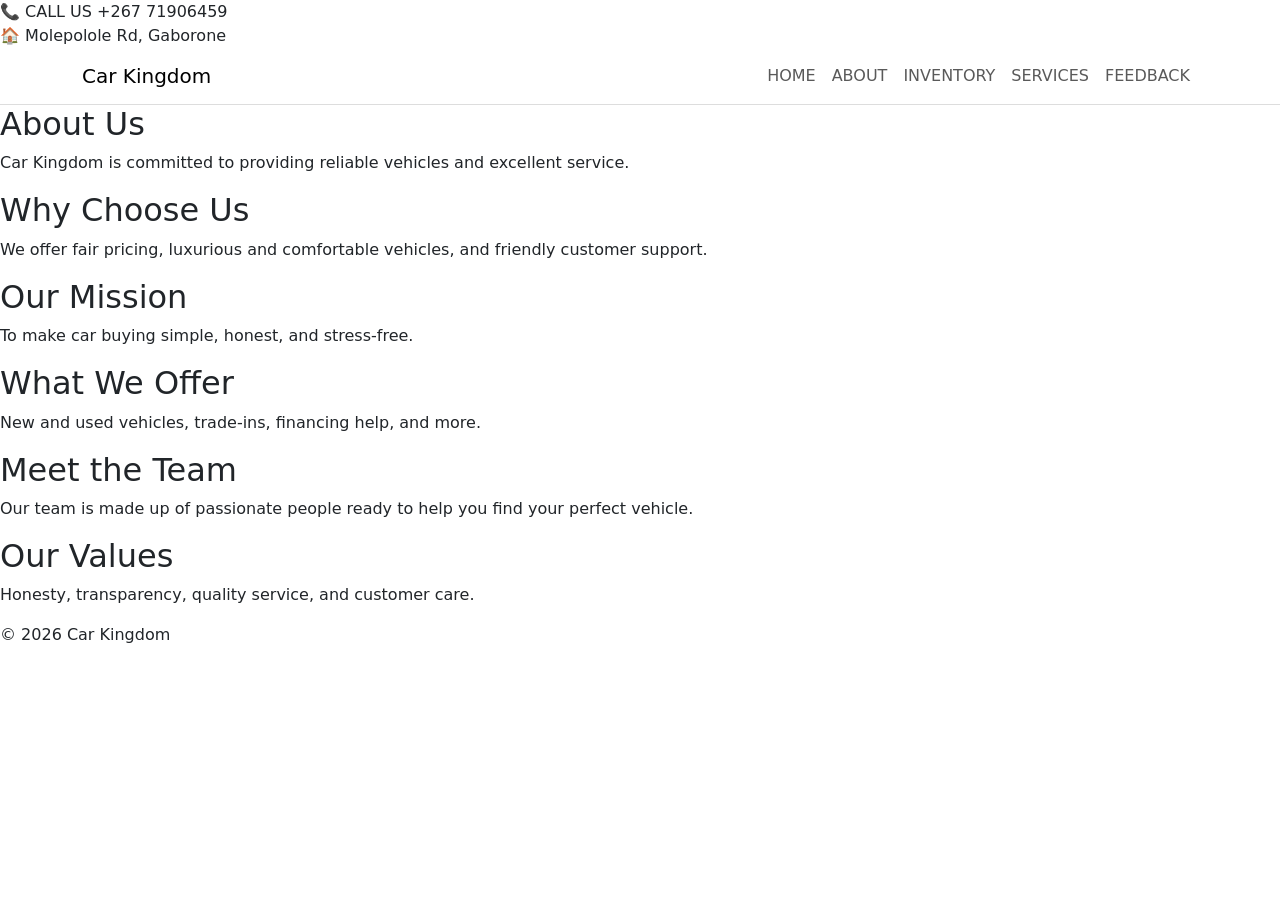
==== about.html @ 327e5ff4 "Add files via upload" ====
<!DOCTYPE html>
<html lang="en">
<head>
    <meta charset="UTF-8">
    <meta name="viewport" content="width=device-width, initial-scale=1.0">
    <title>Car Kingdom - About Us</title>

    <link rel="stylesheet" href="https://cdn.jsdelivr.net/npm/bootstrap@5.3.0/dist/css/bootstrap.min.css">
    <link rel="stylesheet" href="styles.css">

    <script src="https://cdn.jsdelivr.net/npm/@popperjs/core@2.11.6/dist/umd/popper.min.js"></script>
    <script src="https://cdn.jsdelivr.net/npm/bootstrap@5.3.0/dist/js/bootstrap.min.js"></script>
</head>
<body>

<!-- Header -->
<div class="top-bar">
    <div class="top-bar-container">
        <div>📞 CALL US +267 71906459</div>
        <div>🏠 Molepolole Rd, Gaborone</div>
    </div>
</div>

<nav class="navbar navbar-expand-lg navbar-light bg-white" style="border-bottom: 1px solid #ddd;">
    <div class="container">
        <a class="navbar-brand" href="index.html">Car Kingdom</a>

        <button class="navbar-toggler" type="button" data-bs-toggle="collapse" data-bs-target="#mainNav">
            <span class="navbar-toggler-icon"></span>
        </button>

        <div class="collapse navbar-collapse" id="mainNav">
            <ul class="navbar-nav ms-auto">

                <li class="nav-item">
                    <a class="nav-link" href="index.html">HOME</a>
                </li>
                <li class="nav-item">
                    <a class="nav-link active-page" href="about.html">ABOUT</a>
                </li>
                <li class="nav-item">
                    <a class="nav-link" href="inventory.html">INVENTORY</a>
                </li>
                <li class="nav-item">
                    <a class="nav-link" href="services.html">SERVICES</a>
                </li>
                <li class="nav-item">
                    <a class="nav-link" href="feedback.html">FEEDBACK</a>
                </li>

            </ul>
        </div>
    </div>
</nav>

<main>
    <h2>About Us</h2>
    <p>Car Kingdom is committed to providing reliable vehicles and excellent service.</p>

    <h2>Why Choose Us</h2>
    <p>We offer fair pricing, luxurious and comfortable vehicles, and friendly customer support.</p>

    <h2>Our Mission</h2>
    <p>To make car buying simple, honest, and stress‑free.</p>

    <h2>What We Offer</h2>
    <p>New and used vehicles, trade‑ins, financing help, and more.</p>

    <h2>Meet the Team</h2>
    <p>Our team is made up of passionate people ready to help you find your perfect vehicle.</p>

    <h2>Our Values</h2>
    <p>Honesty, transparency, quality service, and customer care.</p>
</main>

<footer>
    <p>&copy; 2026 Car Kingdom</p>
</footer>

</body>
</html>
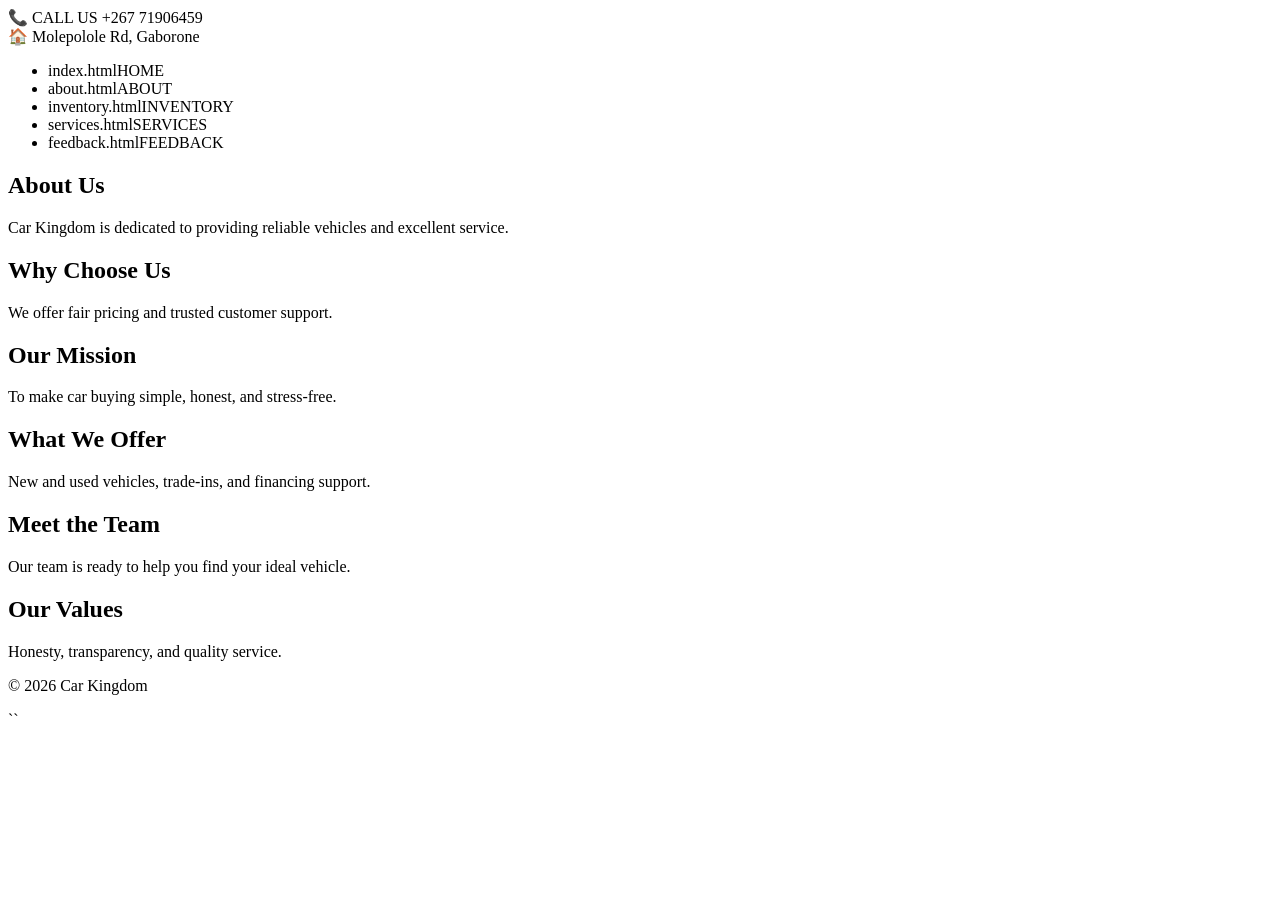
==== commit 5ff0d911: "Refactor about.html structure and content" ====
--- a/about.html
+++ b/about.html
@@ -3,74 +3,53 @@
 <head>
     <meta charset="UTF-8">
     <meta name="viewport" content="width=device-width, initial-scale=1.0">
-    <title>Car Kingdom - About Us</title>
+    <title>Car Kingdom - About</title>
 
-    <link rel="stylesheet" href="https://cdn.jsdelivr.net/npm/bootstrap@5.3.0/dist/css/bootstrap.min.css">
     <link rel="stylesheet" href="styles.css">
-
-    <script src="https://cdn.jsdelivr.net/npm/@popperjs/core@2.11.6/dist/umd/popper.min.js"></script>
-    <script src="https://cdn.jsdelivr.net/npm/bootstrap@5.3.0/dist/js/bootstrap.min.js"></script>
 </head>
 <body>
 
-<!-- Header -->
-<div class="top-bar">
-    <div class="top-bar-container">
-        <div>📞 CALL US +267 71906459</div>
-        <div>🏠 Molepolole Rd, Gaborone</div>
+<div class="header-top">
+    <div class="header-top-inner">
+        <div class="header-item">
+            <span class="header-icon">📞</span>
+            <span>CALL US +267 71906459</span>
+        </div>
+        <div class="header-item">
+            <span class="header-icon">🏠</span>
+            <span>Molepolole Rd, Gaborone</span>
+        </div>
     </div>
 </div>
 
-<nav class="navbar navbar-expand-lg navbar-light bg-white" style="border-bottom: 1px solid #ddd;">
-    <div class="container">
-        <a class="navbar-brand" href="index.html">Car Kingdom</a>
-
-        <button class="navbar-toggler" type="button" data-bs-toggle="collapse" data-bs-target="#mainNav">
-            <span class="navbar-toggler-icon"></span>
-        </button>
-
-        <div class="collapse navbar-collapse" id="mainNav">
-            <ul class="navbar-nav ms-auto">
-
-                <li class="nav-item">
-                    <a class="nav-link" href="index.html">HOME</a>
-                </li>
-                <li class="nav-item">
-                    <a class="nav-link active-page" href="about.html">ABOUT</a>
-                </li>
-                <li class="nav-item">
-                    <a class="nav-link" href="inventory.html">INVENTORY</a>
-                </li>
-                <li class="nav-item">
-                    <a class="nav-link" href="services.html">SERVICES</a>
-                </li>
-                <li class="nav-item">
-                    <a class="nav-link" href="feedback.html">FEEDBACK</a>
-                </li>
-
-            </ul>
-        </div>
-    </div>
+<nav class="header-nav">
+    <ul>
+        <li>index.htmlHOME</a></li>
+        <li>about.htmlABOUT</a></li>
+        <li>inventory.htmlINVENTORY</a></li>
+        <li>services.htmlSERVICES</a></li>
+        <li>feedback.htmlFEEDBACK</a></li>
+    </ul>
 </nav>
 
 <main>
     <h2>About Us</h2>
-    <p>Car Kingdom is committed to providing reliable vehicles and excellent service.</p>
+    <p>Car Kingdom is dedicated to providing reliable vehicles and excellent service.</p>
 
     <h2>Why Choose Us</h2>
-    <p>We offer fair pricing, luxurious and comfortable vehicles, and friendly customer support.</p>
+    <p>We offer fair pricing and trusted customer support.</p>
 
     <h2>Our Mission</h2>
     <p>To make car buying simple, honest, and stress‑free.</p>
 
     <h2>What We Offer</h2>
-    <p>New and used vehicles, trade‑ins, financing help, and more.</p>
+    <p>New and used vehicles, trade‑ins, and financing support.</p>
 
     <h2>Meet the Team</h2>
-    <p>Our team is made up of passionate people ready to help you find your perfect vehicle.</p>
+    <p>Our team is ready to help you find your ideal vehicle.</p>
 
     <h2>Our Values</h2>
-    <p>Honesty, transparency, quality service, and customer care.</p>
+    <p>Honesty, transparency, and quality service.</p>
 </main>
 
 <footer>
@@ -78,4 +57,5 @@
 </footer>
 
 </body>
-</html>+</html>
+``
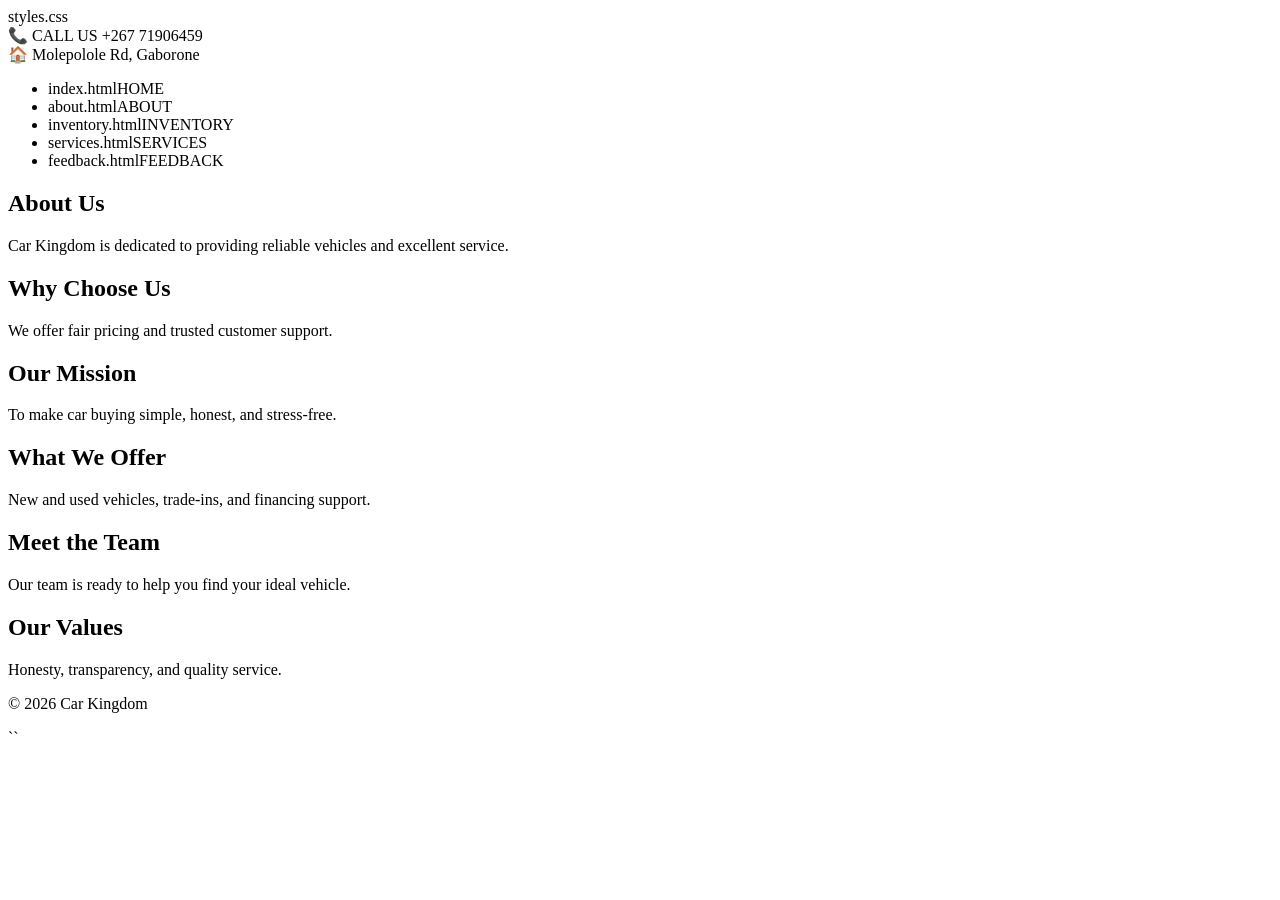
==== commit 193b50d6: "Add files via upload" ====
--- a/about.html
+++ b/about.html
@@ -5,10 +5,11 @@
     <meta name="viewport" content="width=device-width, initial-scale=1.0">
     <title>Car Kingdom - About</title>
 
-    <link rel="stylesheet" href="styles.css">
+    styles.css
 </head>
 <body>
 
+<!-- TOP BLACK BAR -->
 <div class="header-top">
     <div class="header-top-inner">
         <div class="header-item">
@@ -22,6 +23,7 @@
     </div>
 </div>
 
+<!-- WHITE NAV BAR -->
 <nav class="header-nav">
     <ul>
         <li>index.htmlHOME</a></li>
@@ -40,10 +42,10 @@
     <p>We offer fair pricing and trusted customer support.</p>
 
     <h2>Our Mission</h2>
-    <p>To make car buying simple, honest, and stress‑free.</p>
+    <p>To make car buying simple, honest, and stress-free.</p>
 
     <h2>What We Offer</h2>
-    <p>New and used vehicles, trade‑ins, and financing support.</p>
+    <p>New and used vehicles, trade-ins, and financing support.</p>
 
     <h2>Meet the Team</h2>
     <p>Our team is ready to help you find your ideal vehicle.</p>
@@ -58,4 +60,4 @@
 
 </body>
 </html>
-``
+``
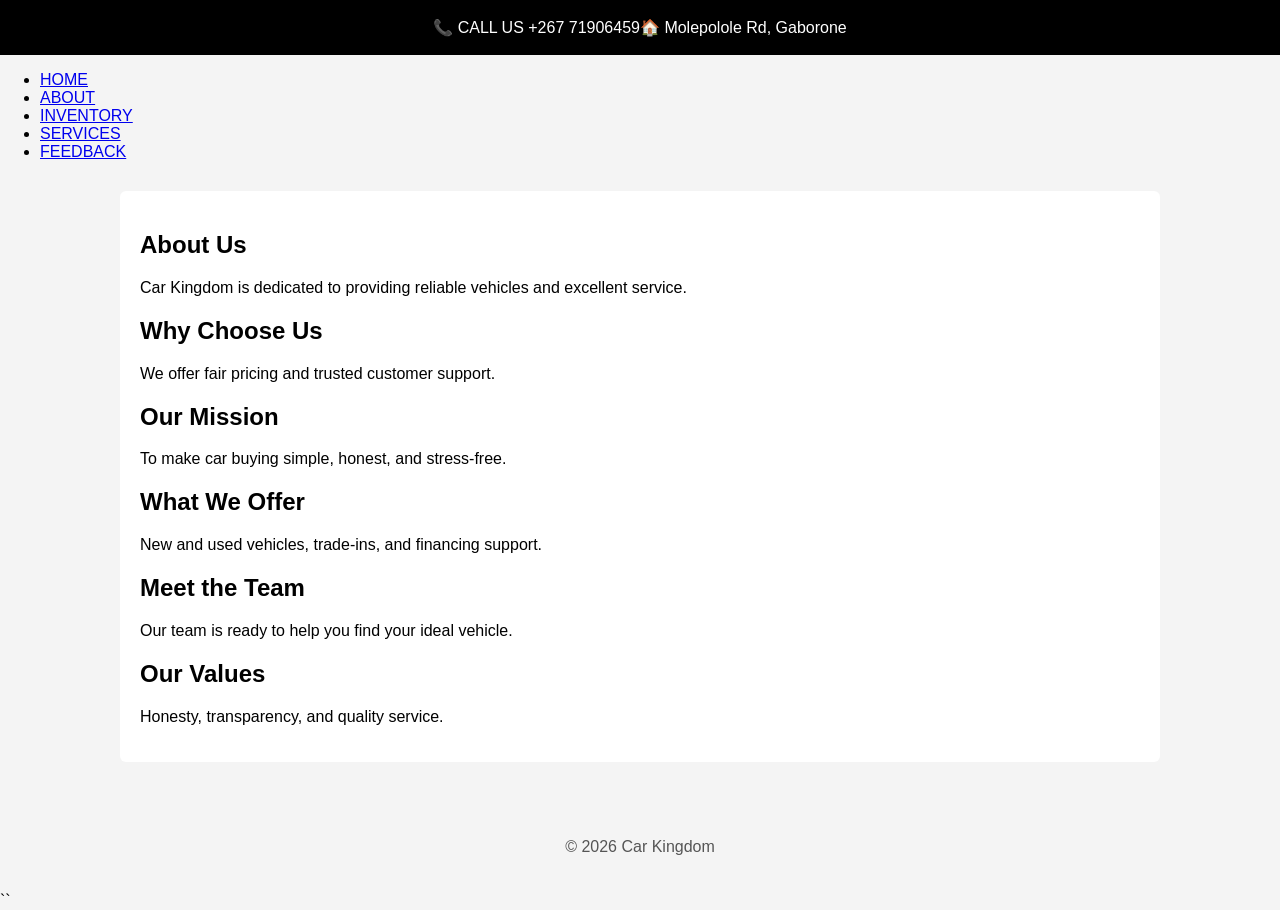
==== commit 09454f2d: "Add files via upload" ====
--- a/about.html
+++ b/about.html
@@ -3,9 +3,9 @@
 <head>
     <meta charset="UTF-8">
     <meta name="viewport" content="width=device-width, initial-scale=1.0">
-    <title>Car Kingdom - About</title>
+    <title>Car Kingdom - Home</title>
 
-    styles.css
+    <link rel="stylesheet" href="styles.css">
 </head>
 <body>
 
@@ -26,14 +26,13 @@
 <!-- WHITE NAV BAR -->
 <nav class="header-nav">
     <ul>
-        <li>index.htmlHOME</a></li>
-        <li>about.htmlABOUT</a></li>
-        <li>inventory.htmlINVENTORY</a></li>
-        <li>services.htmlSERVICES</a></li>
-        <li>feedback.htmlFEEDBACK</a></li>
+        <li><a href="index.html">HOME</a></li>
+        <li><a href="about.html">ABOUT</a></li>
+        <li><a href="inventory.html">INVENTORY</a></li>
+        <li><a href="services.html">SERVICES</a></li>
+        <li><a href="feedback.html">FEEDBACK</a></li>
     </ul>
 </nav>
-
 <main>
     <h2>About Us</h2>
     <p>Car Kingdom is dedicated to providing reliable vehicles and excellent service.</p>
--- a/styles.css
+++ b/styles.css
@@ -0,0 +1,36 @@
+/* === BASIC PAGE STYLES === */
+body {
+    font-family: Arial, sans-serif;
+    background-color: #f4f4f4;
+    margin: 0;
+    padding: 0;
+}
+
+main {
+    background: #ffffff;
+    padding: 20px;
+    max-width: 1000px;
+    margin: 30px auto;
+    border-radius: 6px;
+}
+
+footer {
+    text-align: center;
+    padding: 20px 0;
+    color: #555;
+    margin-top: 40px;
+}
+
+
+/* === TOP BLACK BAR === */
+.header-top {
+    background-color: #000;
+    padding: 18px 0;
+    color: #fff;
+}
+
+.header-top-inner {
+    max-width: 1200px;
+    margin: auto;
+    display: flex;
+    justify-content: center;
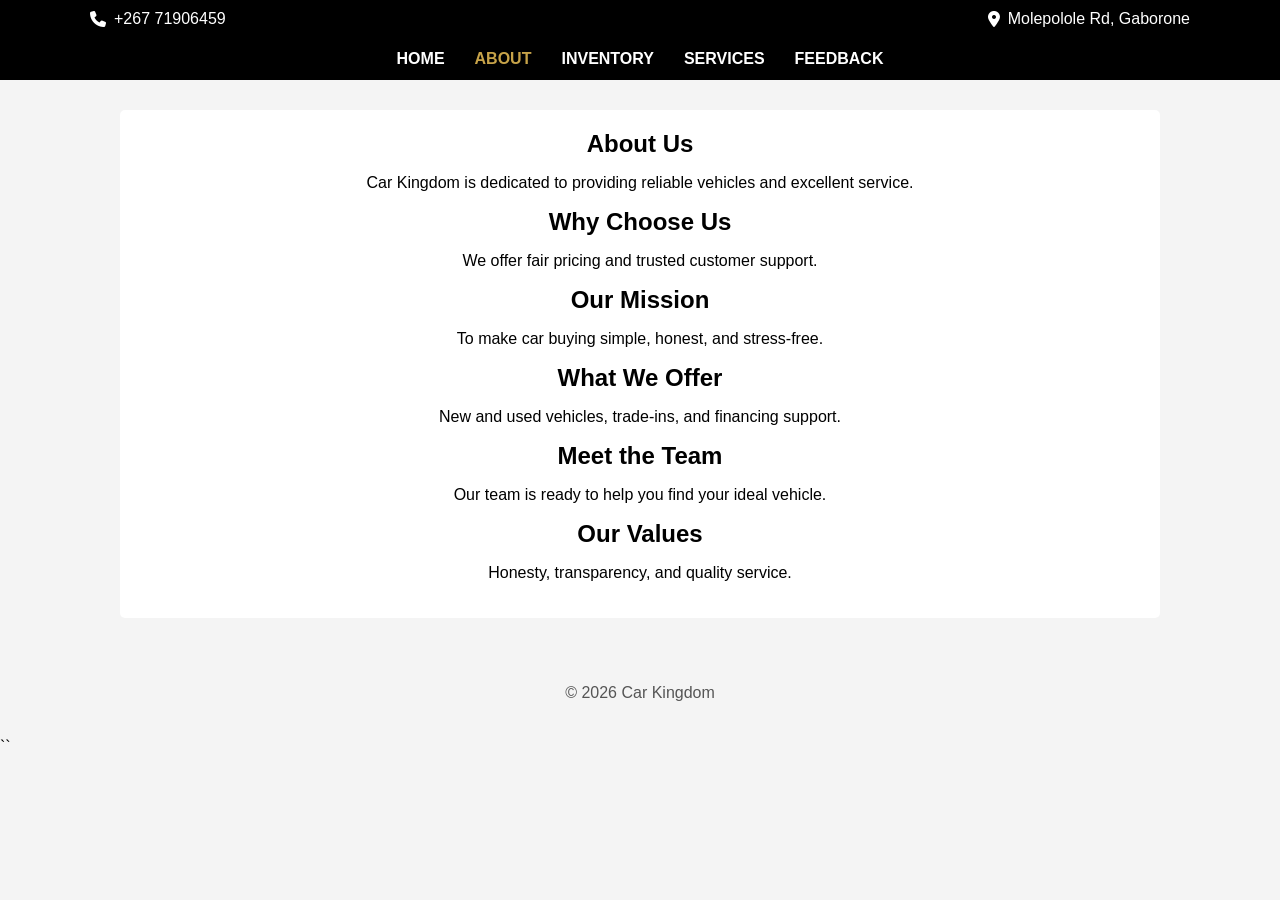
==== commit 56670e9f: "Add files via upload" ====
--- a/about.html
+++ b/about.html
@@ -3,23 +3,28 @@
 <head>
     <meta charset="UTF-8">
     <meta name="viewport" content="width=device-width, initial-scale=1.0">
-    <title>Car Kingdom - Home</title>
+    <title>Page Name</title>
 
     <link rel="stylesheet" href="styles.css">
+
+    <link rel="stylesheet" href="https://cdnjs.cloudflare.com/ajax/libs/font-awesome/6.5.0/css/all.min.css">
 </head>
 <body>
 
 <!-- TOP BLACK BAR -->
 <div class="header-top">
     <div class="header-top-inner">
+
         <div class="header-item">
-            <span class="header-icon">📞</span>
-            <span>CALL US +267 71906459</span>
+            <i class="fas fa-phone"></i>
+            <span>+267 71906459</span>
         </div>
+
         <div class="header-item">
-            <span class="header-icon">🏠</span>
+            <i class="fas fa-map-marker-alt"></i>
             <span>Molepolole Rd, Gaborone</span>
         </div>
+
     </div>
 </div>
 
@@ -27,7 +32,7 @@
 <nav class="header-nav">
     <ul>
         <li><a href="index.html">HOME</a></li>
-        <li><a href="about.html">ABOUT</a></li>
+        <li><a href="about.html" class="active">ABOUT</a></li>
         <li><a href="inventory.html">INVENTORY</a></li>
         <li><a href="services.html">SERVICES</a></li>
         <li><a href="feedback.html">FEEDBACK</a></li>
--- a/styles.css
+++ b/styles.css
@@ -1,4 +1,4 @@
-/* === BASIC PAGE STYLES === */
+
 body {
     font-family: Arial, sans-serif;
     background-color: #f4f4f4;
@@ -6,31 +6,233 @@
     padding: 0;
 }
 
+h1, h2, h3 {
+    margin: 0;
+}
+
+ 
+.header-top {
+    background-color: #000;
+    color: #fff;
+    padding: 10px 0;
+}
+
+
+.header-top-inner {
+    max-width: 1100px;
+    margin: 0 auto;
+
+    display: flex;
+    justify-content: space-between;
+    align-items: center;
+}
+
+.header-item {
+    display: flex;
+    align-items: center;
+    gap: 8px;
+}
+
+.header-item i {
+    color: #fff;
+    font-size: 16px;
+}
+
+
+.header-nav {
+    background-color: #000;
+    border-bottom: none;
+    padding: 12px 0;
+}
+
+.header-nav ul {
+    list-style: none;
+    margin: 0;
+    padding: 0;
+
+    display: flex;
+    justify-content: center;
+    gap: 30px;
+}
+
+.header-nav ul li a {
+    text-decoration: none;
+    color: #ffffff;   /* makes text white */
+    font-weight: bold;
+}
+
+.header-nav ul li a:hover {
+    color: #c7a349;
+}
+
+.header-nav ul li a.active {
+    color: #c7a349;
+}
+
+
+   
+
+.hero {
+    background: linear-gradient(
+        rgba(0,0,0,0.4),
+        rgba(0,0,0,0.4)
+    ),
+    url("images/heroimage.webp");
+
+    background-size: cover;
+    background-position: center;
+
+    height: 400px;
+    width: 100%;
+
+    display: flex;
+    align-items: center;
+    justify-content: center;
+}
+
+.hero-content {
+    color: #fff;
+    text-align: center;
+
+    max-width: 600px;
+}
+
+
+
 main {
-    background: #ffffff;
-    padding: 20px;
+    background-color: #fff;
     max-width: 1000px;
     margin: 30px auto;
-    border-radius: 6px;
-}
+    padding: 20px;
+    border-radius: 5px;
+}
+
+
+
+
+.card {
+    background-color: #fff;
+    border: 1px solid #ddd;
+    border-radius: 5px;
+    overflow: hidden;
+    transition: transform 0.2s ease;
+}
+
+.card:hover {
+    transform: translateY(-5px);
+}
+
+.card img {
+    width: 100%;
+    height: 250px;
+    object-fit: cover;
+    cursor: pointer;
+}
+
+.card-body {
+    padding: 10px;
+    text-align: center;
+}
+
+
+   
+
+.row {
+    display: flex;
+    gap: 15px;
+    flex-wrap: wrap;
+}
+
+.col-md-4 {
+    flex: 1 1 30%;
+}
+
+
 
 footer {
     text-align: center;
     padding: 20px 0;
     color: #555;
-    margin-top: 40px;
-}
-
-
-/* === TOP BLACK BAR === */
-.header-top {
-    background-color: #000;
-    padding: 18px 0;
-    color: #fff;
-}
-
-.header-top-inner {
-    max-width: 1200px;
-    margin: auto;
-    display: flex;
+    margin-top: 30px;
+}
+
+
+
+.popup {
+    display: none;
+    position: fixed;
+    top: 0;
+    left: 0;
+    width: 100%;
+    height: 100%;
+
+    background-color: rgba(0, 0, 0, 0.8);
+
     justify-content: center;
+    align-items: center;
+}
+
+.popup img {
+    max-width: 80%;
+    max-height: 80%;
+    border-radius: 5px;
+}
+
+
+img {
+    max-width: 100%;
+    height: auto;
+}
+
+@media (max-width: 768px) {
+
+    .header-nav ul {
+        flex-direction: column;
+        gap: 15px;
+    }
+
+    .hero {
+        height: 300px;
+    }
+
+    .hero-content h1 {
+        font-size: 22px;
+    }
+
+    .hero-content p {
+        font-size: 14px;
+    }
+
+    main {
+        margin: 20px;
+        padding: 15px;
+    }
+}
+
+.btn-vehicles {
+    display: inline-block;
+    background-color: #c7a349;  /* gold color */
+    color: #fff;
+
+    padding: 15px 30px;
+    text-decoration: none;
+    font-weight: bold;
+    border-radius: 4px;
+
+    transition: 0.3s;
+}
+
+/* hover effect */
+.btn-vehicles:hover {
+    background-color: #ffffff;
+    color: #000;
+    border: 1px solid #c7a349;
+}
+
+main {
+    text-align: center;
+}
+
+.btn-vehicles {
+    font-size: 18px;
+}
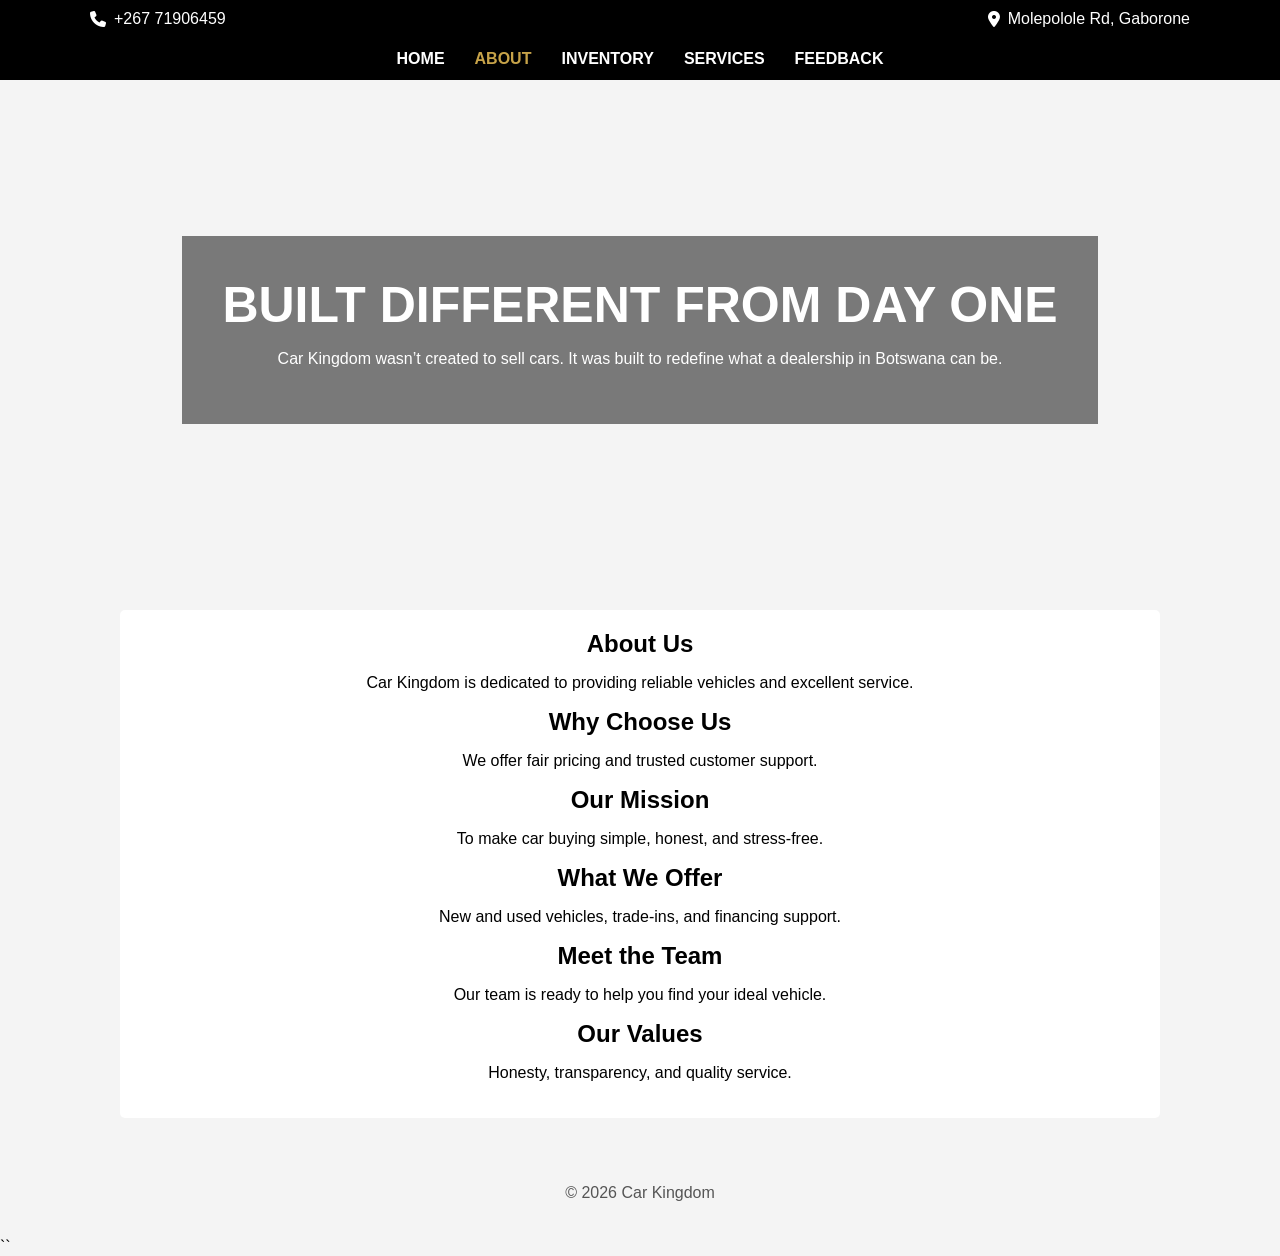
==== commit 0d114d6e: "Add files via upload" ====
--- a/about.html
+++ b/about.html
@@ -38,6 +38,15 @@
         <li><a href="feedback.html">FEEDBACK</a></li>
     </ul>
 </nav>
+<section class="about-hero">
+    <div class="about-overlay">
+        <h1>BUILT DIFFERENT FROM DAY ONE</h1>
+        <p>
+            Car Kingdom wasn’t created to sell cars. 
+            It was built to redefine what a dealership in Botswana can be.
+        </p>
+    </div>
+</section>
 <main>
     <h2>About Us</h2>
     <p>Car Kingdom is dedicated to providing reliable vehicles and excellent service.</p>
--- a/styles.css
+++ b/styles.css
@@ -67,10 +67,7 @@
 
 .header-nav ul li a.active {
     color: #c7a349;
-}
-
-
-   
+}  
 
 .hero {
     background: linear-gradient(
@@ -236,3 +233,38 @@
 .btn-vehicles {
     font-size: 18px;
 }
+
+.about-hero {
+    background-image: url("images/aboutpagepic.jpg"); 
+    background-size: cover;
+    background-position: center;
+
+    height: 500px;
+    width: 100%;
+
+    display: flex;
+    align-items: center;
+    justify-content: center;
+}
+
+/* dark overlay for readability */
+.about-overlay {
+    background-color: rgba(0, 0, 0, 0.5);
+    padding: 40px;
+    text-align: center;
+}
+
+/* main heading */
+.about-overlay h1 {
+    color: #ffffff;
+    font-size: 50px;
+    font-weight: bold;
+    margin-bottom: 15px;
+}
+
+/* paragraph text */
+.about-overlay p {
+    color: #ffffff;
+    font-size: 16px;
+}
+
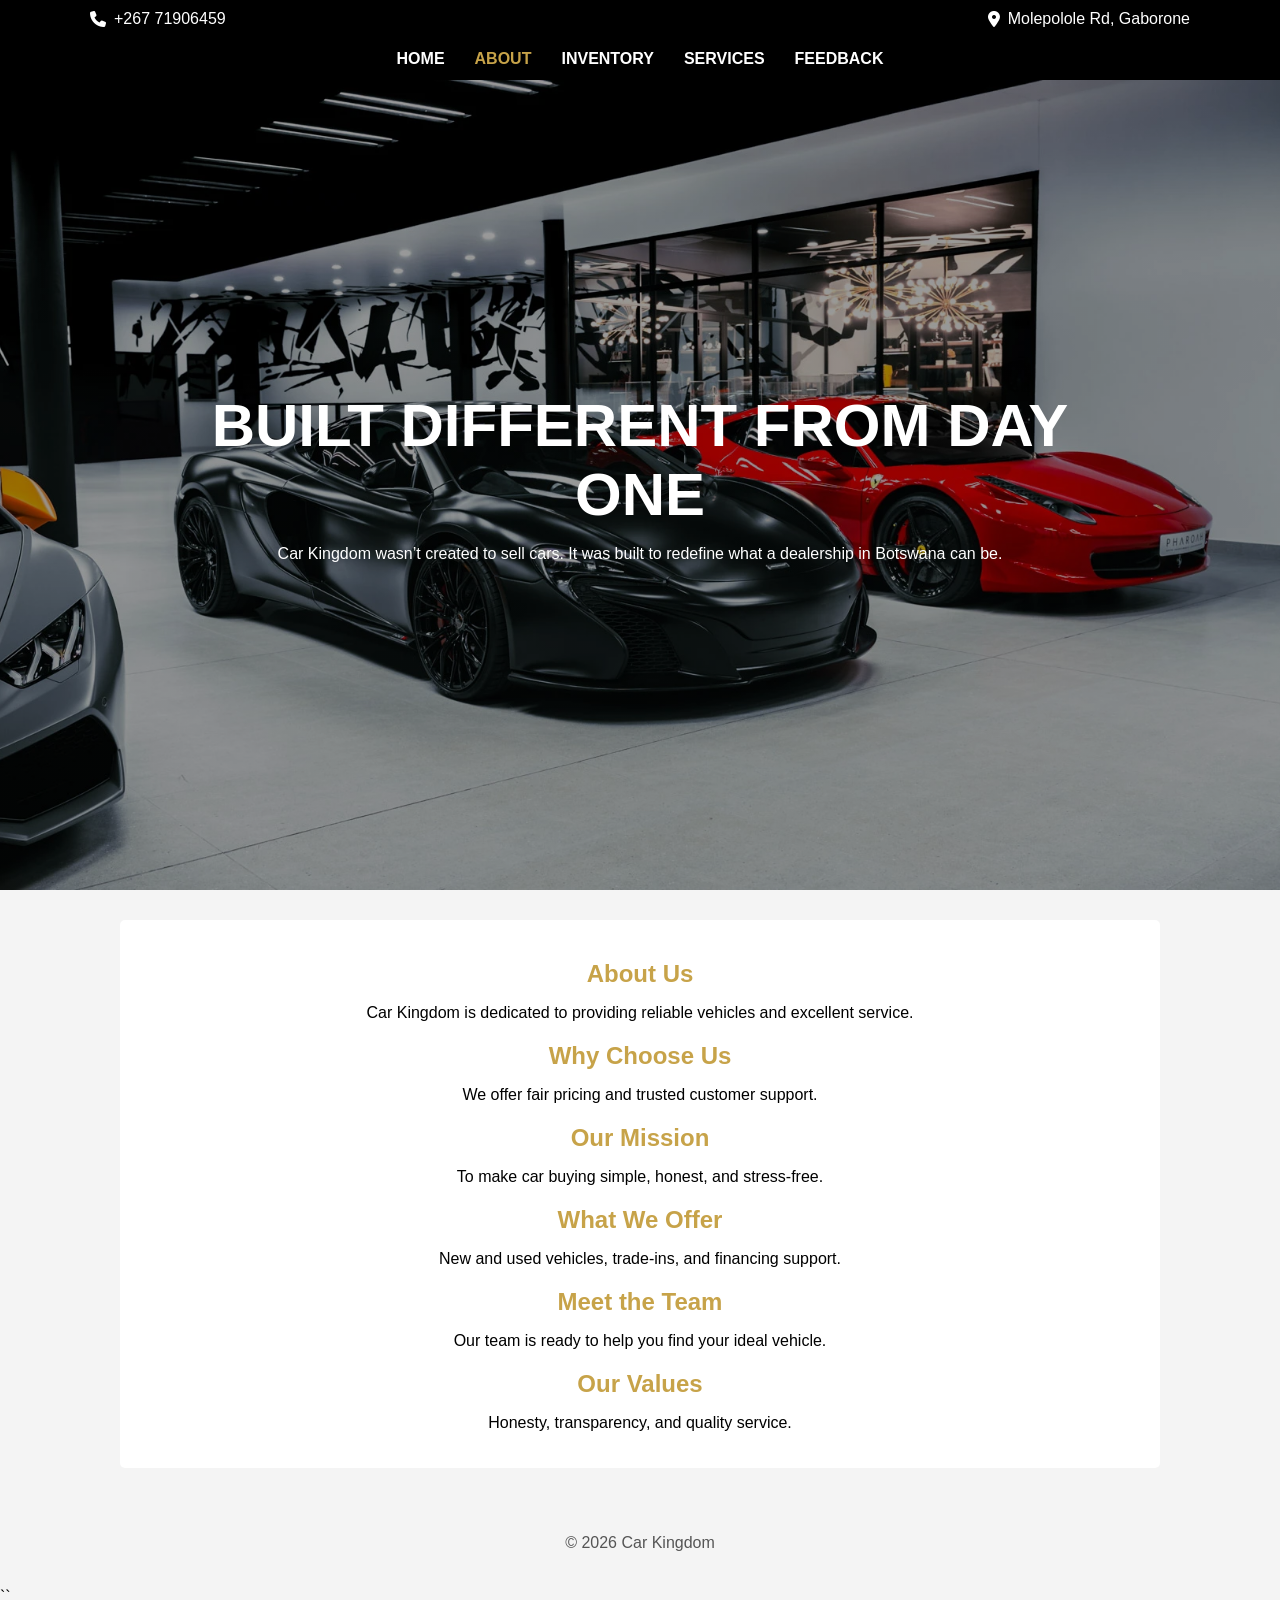
==== commit d448fe6c: "Add files via upload" ====
--- a/about.html
+++ b/about.html
@@ -3,7 +3,7 @@
 <head>
     <meta charset="UTF-8">
     <meta name="viewport" content="width=device-width, initial-scale=1.0">
-    <title>Page Name</title>
+    <title>Car Kingdom - About</title>
 
     <link rel="stylesheet" href="styles.css">
 
--- a/styles.css
+++ b/styles.css
@@ -235,11 +235,16 @@
 }
 
 .about-hero {
-    background-image: url("images/aboutpagepic.jpg"); 
+    background: linear-gradient(
+        rgba(0,0,0,0.4),
+        rgba(0,0,0,0.4)
+    ),
+    url("images/aboutpagepic.jpg");
+
     background-size: cover;
     background-position: center;
 
-    height: 500px;
+    height: 90vh;       
     width: 100%;
 
     display: flex;
@@ -249,15 +254,14 @@
 
 /* dark overlay for readability */
 .about-overlay {
-    background-color: rgba(0, 0, 0, 0.5);
-    padding: 40px;
-    text-align: center;
+    text-align: center;
+    color: #fff;
+    max-width: 900px;
 }
 
 /* main heading */
 .about-overlay h1 {
-    color: #ffffff;
-    font-size: 50px;
+    font-size: 60px;
     font-weight: bold;
     margin-bottom: 15px;
 }
@@ -268,3 +272,20 @@
     font-size: 16px;
 }
 
+main h2 {
+    color: #c7a349;   /* your gold colour */
+}
+
+main h2 {
+    color: #c7a349;
+    margin-top: 20px;
+}
+
+.container h2 {
+    color: #c7a349;
+}
+
+h2 {
+    color: #c7a349;
+    margin-bottom: 10px;
+}
